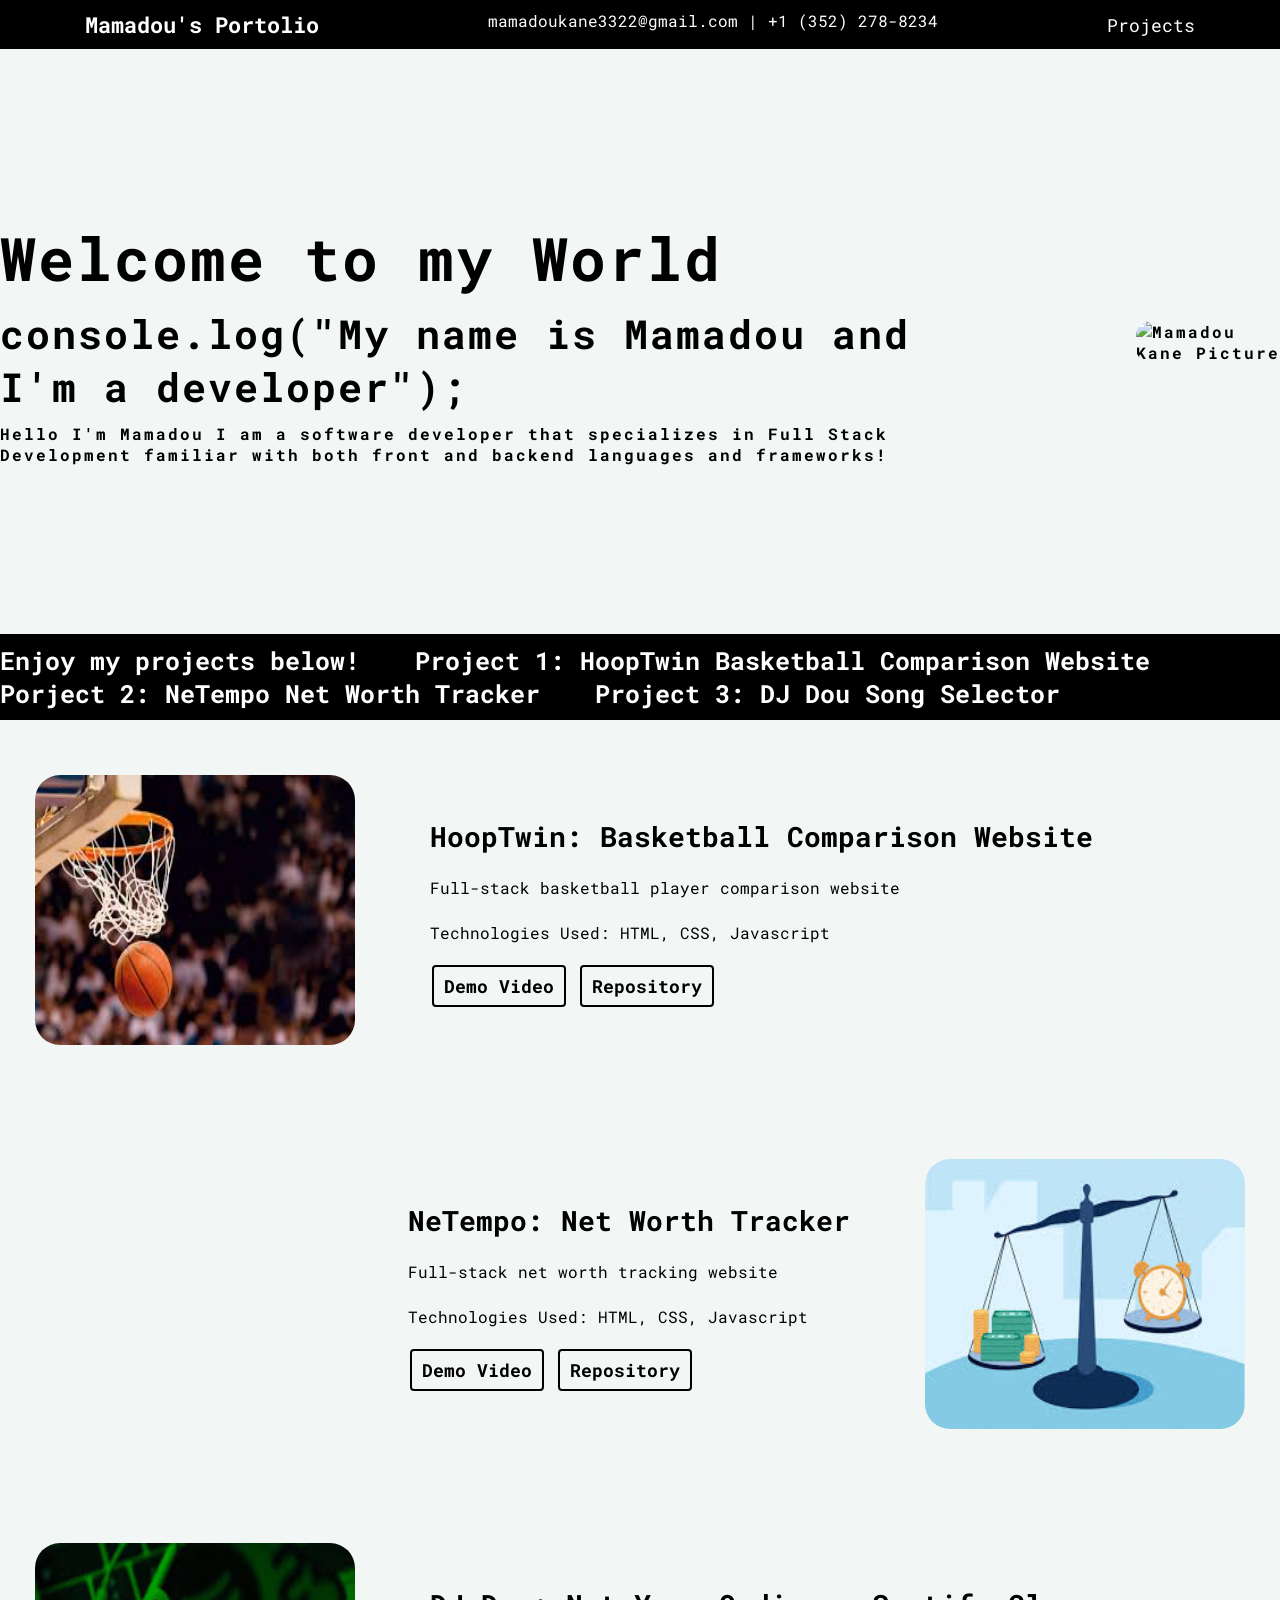
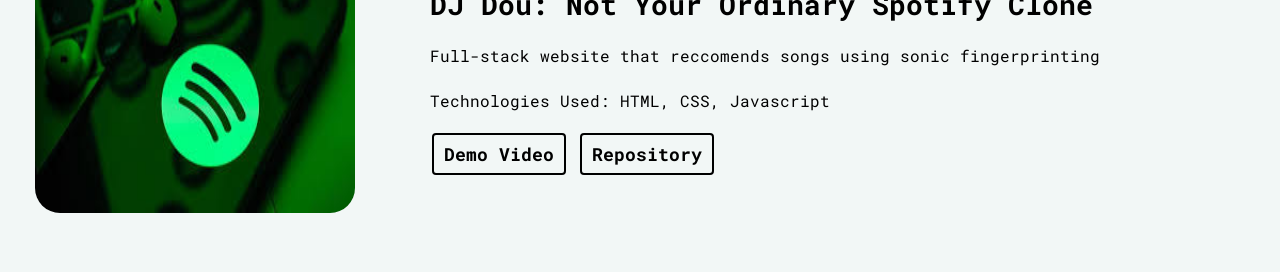
==== Portfolio.html @ 954fdf6a "repo links added" ====
<!doctype html>
<html lang="en">
  <head>
    <meta charset="UTF-8" />
    <meta name="viewport" content="width=device-width, initial-scale=1.0" />
    <link rel="stylesheet" href="portfolioStyles.css" />
    <link rel="preconnect" href="https://fonts.googleapis.com" />
    <link rel="preconnect" href="https://fonts.gstatic.com" crossorigin />
    <link
      href="https://fonts.googleapis.com/css2?family=Roboto+Mono:ital,wght@0,100..700;1,100..700&display=swap"
      rel="stylesheet"
    />
    <title>Mamadou Kane Portfolio</title>
  </head>
  <body>
    <nav>
      <div class="logo">Mamadou's Portolio</div>
      <p>mamadoukane3322@gmail.com | +1 (352) 278-8234</p>
      <ul>
        <li><a href="#project-section">Projects</a></li>
      </ul>
    </nav>
    <main>
      <secton class="hero">
        <div class="hero-left">
          <div class="welcome">Welcome to my World</div>
          <div class="dev-intro">
            console.log("My name is Mamadou and I'm a developer");
          </div>
          <p>
            Hello I'm Mamadou I am a software developer that specializes in Full
            Stack Development familiar with both front and backend languages
            and frameworks!
          </p>
        </div>
        <div class="hero-right">
          <img src="images/Headshot.jpeg" alt="Mamadou Kane Picture" />
        </div>
      </secton>
      <div class="news-bulletin">
        <div class="news-headlines">
          <div class="news">
            <span>Enjoy my projects below!</span>
            <span>Project 1: HoopTwin Basketball Comparison Website</span>
            <span>Porject 2: NeTempo Net Worth Tracker</span>
            <span>Project 3: DJ Dou Song Selector</span>
          </div>
        </div>
      </div>
      <section class="projects" id="project-section">
        <div class="project">
          <div class="project-image">
            <img src="Images/Basketball.jpg" alt="Basketball Image" />
          </div>
          <div class="project-info">
            <div class="description">
              HoopTwin: Basketball Comparison Website
            </div>
            <p>Full-stack basketball player comparison website</p>
            <p>Technologies Used: HTML, CSS, Javascript</p>
            <div class="button-container">
              <div class="button">
                <a><button class="btn">Demo Video</button></a>
                <a href="https://github.com/mkane3322/HoopTwin"><button class="btn">Repository</button></a>
              </div>
            </div>
          </div>
        </div>
        <div class="project row-reverse">
          <div class="project-image">
            <img src="Images/Finance.jpg" alt="Basketball Image" />
          </div>
          <div class="project-info">
            <div class="description">NeTempo: Net Worth Tracker</div>
            <p>Full-stack net worth tracking website</p>
            <p>Technologies Used: HTML, CSS, Javascript</p>
            <div class="button-container">
              <div class="button">
                <a><button class="btn">Demo Video</button></a>
                <a href="https://github.com/mkane3322/NeTempo"><button class="btn">Repository</button></a>
              </div>
            </div>
          </div>
        </div>
        <div class="project">
          <div class="project-image">
            <img src="Images/Spotify.jpg" alt="Basketball Image" />
          </div>
          <div class="project-info">
            <div class="description">
              DJ Dou: Not Your Ordinary Spotify Clone
            </div>
            <p>
              Full-stack website that reccomends songs using sonic
              fingerprinting
            </p>
            <p>Technologies Used: HTML, CSS, Javascript</p>
            <div class="button-container">
              <div class="button">
                <a><button class="btn">Demo Video</button></a>
                <a href="https://github.com/mkane3322/DJ-Dou"><button class="btn">Repository</button></a>
              </div>
            </div>
          </div>
        </div>
      </section>
    </main>
  </body>
  <script rel="text/javascript" src="portfolioScript.js"></script>
</html>
---- portfolioStyles.css ----
* {
    font-family: 'Roboto Mono';
    margin: 0;
    padding: 0;
    scroll-behavior: smooth;
}
nav {
    display: flex;
    justify-content: space-around;
    background-color: black;
    color: white;
    padding: 10px 0;
}
.logo {
    font-size: 22px;
    font-weight: bolder;
}
nav ul {
    display: flex;
    gap: 50px;
    align-items: center;
}
nav ul li {
    list-style-type: none;
    font-size: 18px;
}
nav ul li a {
    color: white;
    text-decoration: none;
}
nav ul li a:hover {
    color: rgb(48, 45, 45);
    text-decoration: none;
    transition: all 0.5s;
}
.hero {
    background-color: rgb(242, 247, 246);
    height: 65vh;
    display: flex;
    justify-content: center;
    gap: 130px;
    align-items: center;
    letter-spacing: 2px;
    font-weight: bold;
}
.hero-left {
    display: flex;
    flex-direction: column;
    gap: 10px;
}
.hero-left .welcome {
    font-size: 60px;
}
.hero-left .dev-intro {
    font-size: 40px;
}
.hero-right img {
    height: 30vh;
    border-radius: 15px;
}
.button-container {
    padding: 10px 0;
}
.btn {
    background-color: rgb(242, 247, 246);
    padding: 7px 10px;
    margin: 0 2px;
    border: 2px solid black;
    border-radius: 4px;
    cursor: pointer;
    font-size: 18px;
    font-weight: bolder;
    transition: all 0.5s;
}
.btn:hover {
    color: rgb(242, 247, 246);
    background-color: black;
    border: 2px solid rgb(242, 247, 246);
    border-radius: 4px;
}
.news-bulletin {
    overflow: hidden;
    background-color: black;
    color: white;
    display: flex;
    align-items: center;
    padding: 10px 0;
    font-weight: bolder;
    font-size: 25px;
}
.news span{
    display: inline-block;
    margin-right: 40px;
    animation: scroll 10s linear infinite;
}
@keyframes scroll {
    from {transform: translateX(100vw);}
    to {transform: translateX(0vw);}
    to {transform: translateX(-100vw);}
}
.project {
    background-color: rgb(242, 247, 246);
    display: flex;
    align-items: center;
    border-top: black;
    padding: 20px 0;
}
.project-image img {
    width: 25vw;
    height: 30vh;
    margin: 35px;
    border-radius: 25px;
}
.project-info {
    display: flex;
    flex-direction: column;
    padding: 40px;
}
.project-info .description {
    font-size: 28px;
    padding: 10px 0;
    font-weight: bold;
}
.project-info p {
    padding: 12px 0;
}
.row-reverse {
    flex-direction: row-reverse;
}
@media screen and (max-width: 950px) {
    nav {
        flex-direction: column;
        align-items: center;
        gap: 12px;
    }
    .hero {
        flex-direction: column-reverse;
        gap: 12px;
    }
    .hero-left {
        align-items: center;
    }
    .project {
        padding: 1px;
    }
}
@media screen and (max-width: 650px) {
    .hero-left .welcome {
        font-size: 50px;
        text-align: center;
    }
    .hero-left .dev-intro {
        font-size: 30px;
        text-align: center;
    }
    .project {
        flex-direction: column;
    }
    .project-image img {
        width: 80vw;
        margin: 5px 35px;
    }
    .project-info {
        padding: 15px 25px;
    }
}
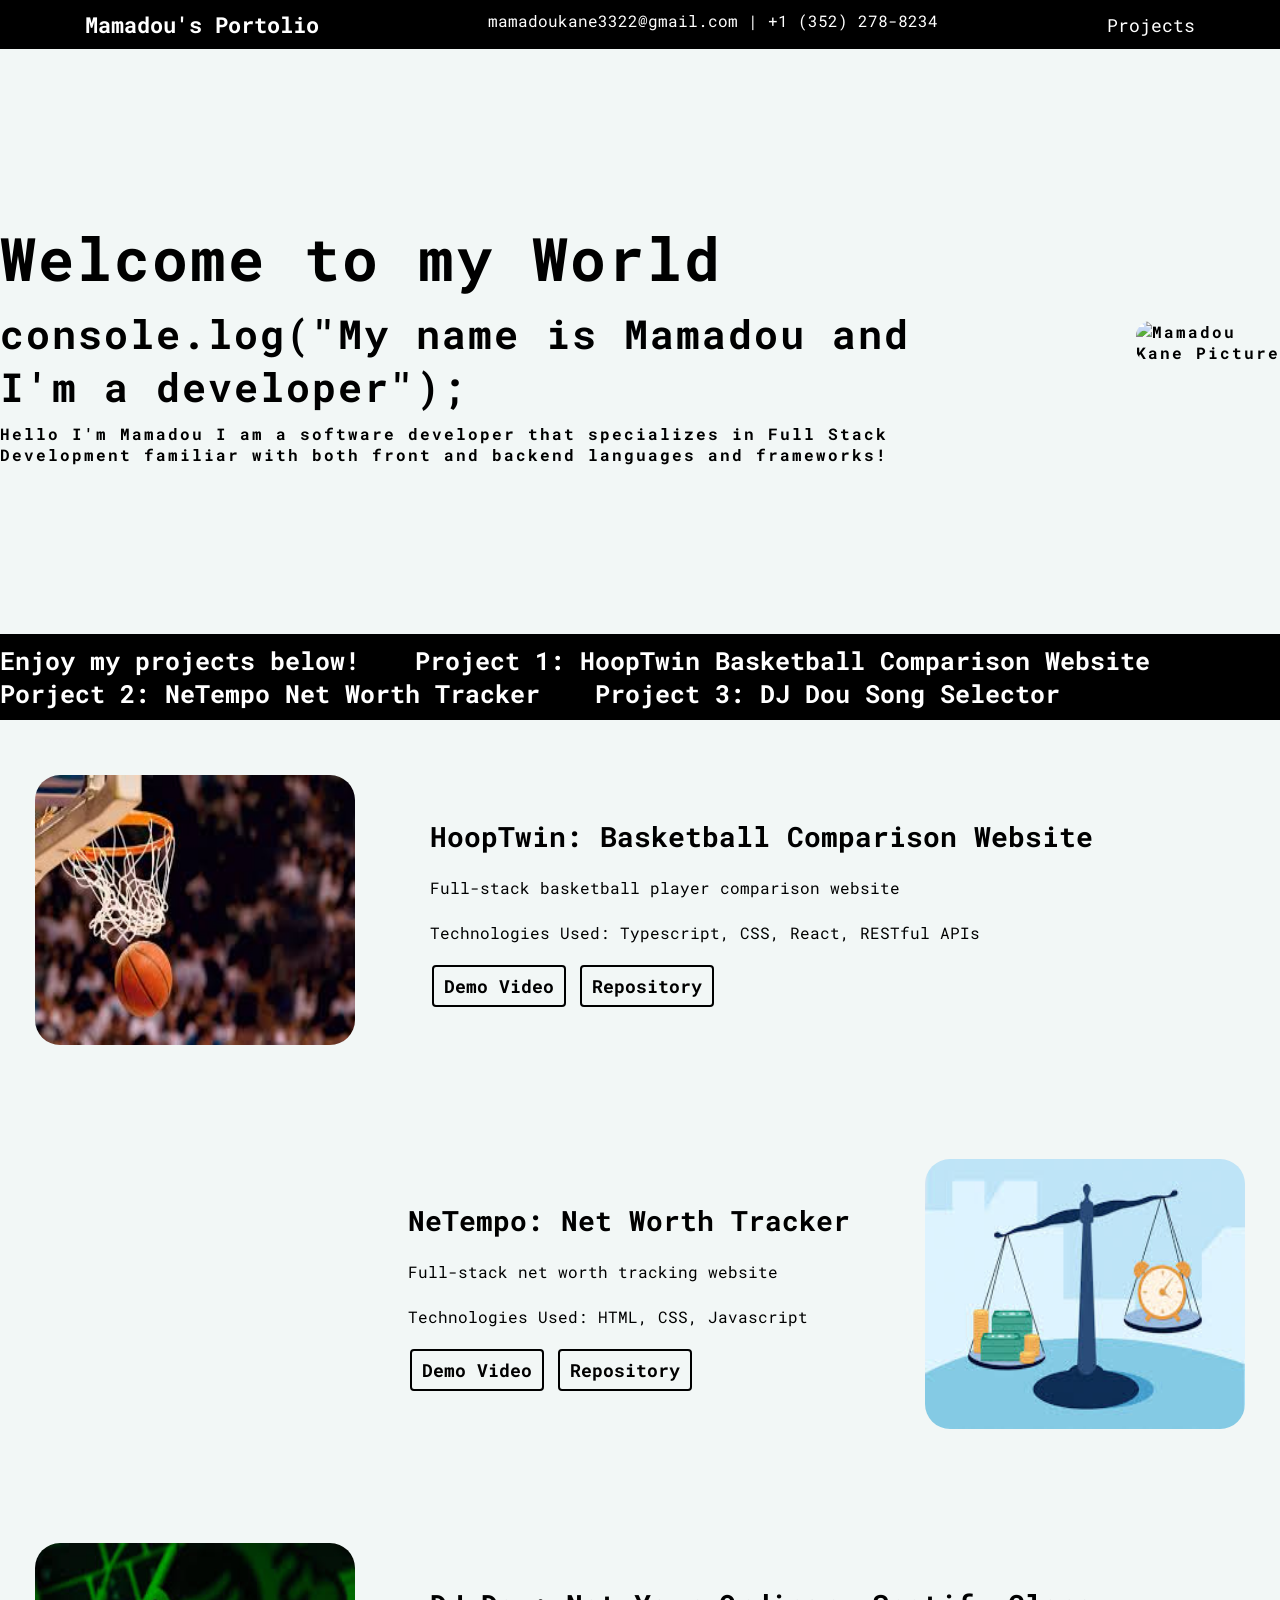
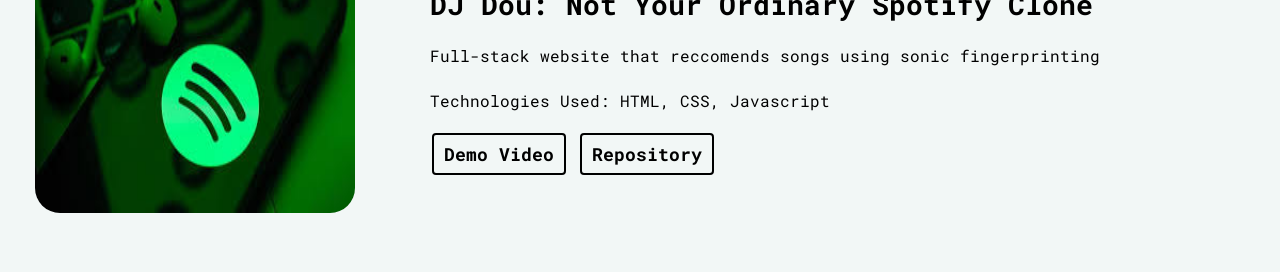
==== commit 31ba569f: "hooptwin sections updated" ====
--- a/Portfolio.html
+++ b/Portfolio.html
@@ -57,10 +57,10 @@
               HoopTwin: Basketball Comparison Website
             </div>
             <p>Full-stack basketball player comparison website</p>
-            <p>Technologies Used: HTML, CSS, Javascript</p>
+            <p>Technologies Used: Typescript, CSS, React, RESTful APIs</p>
             <div class="button-container">
               <div class="button">
-                <a><button class="btn">Demo Video</button></a>
+                <a href="https://youtu.be/o6o-MXsnxIQ"><button class="btn">Demo Video</button></a>
                 <a href="https://github.com/mkane3322/HoopTwin"><button class="btn">Repository</button></a>
               </div>
             </div>
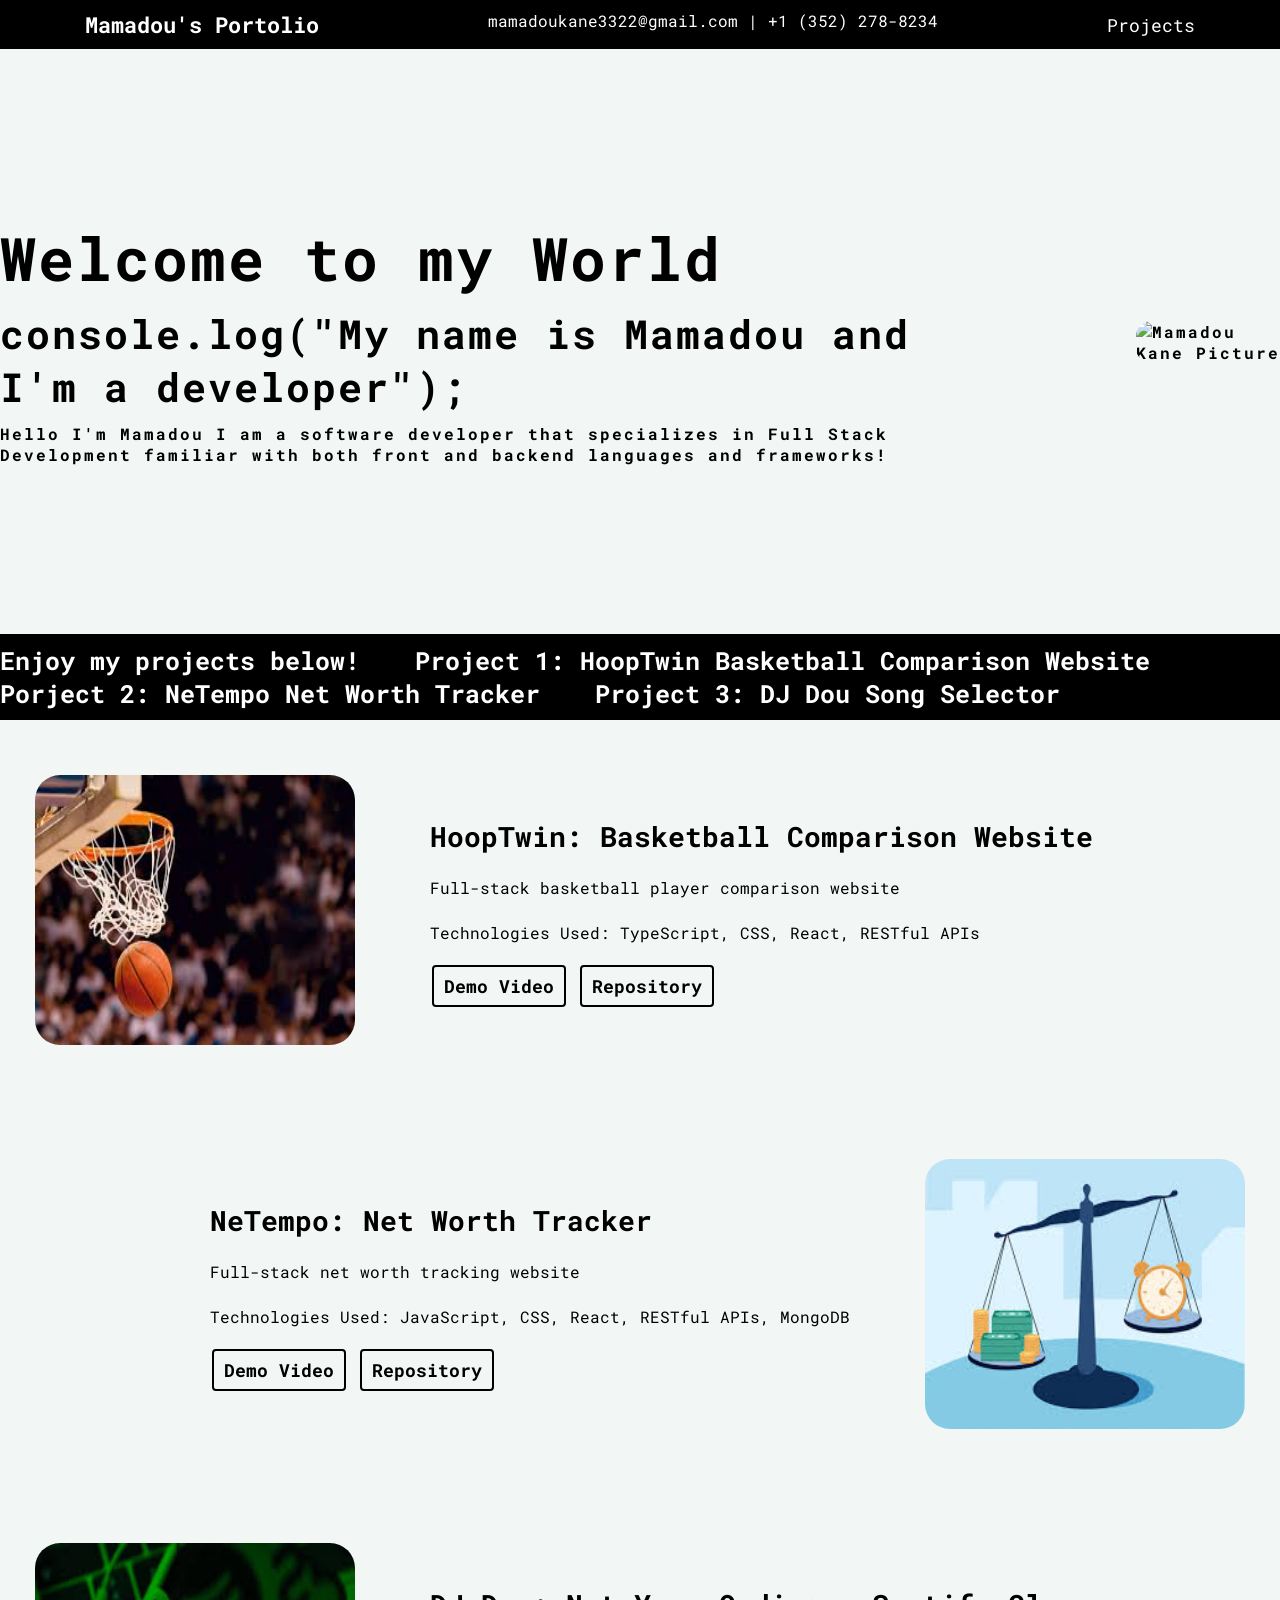
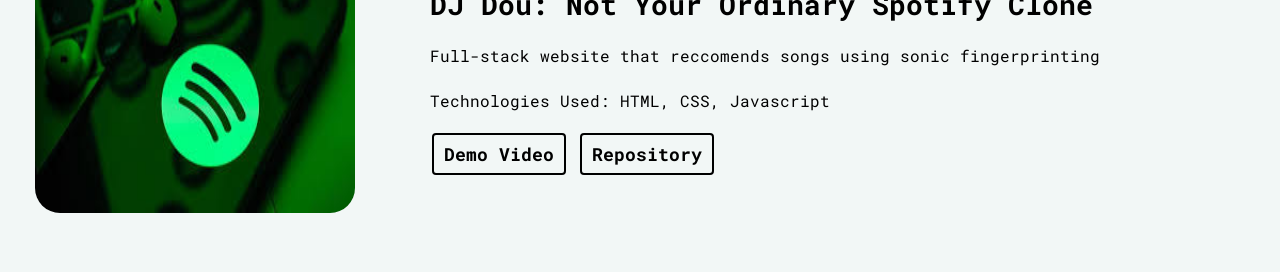
==== commit 8c82ff22: "updated NeTempo section" ====
--- a/Portfolio.html
+++ b/Portfolio.html
@@ -57,11 +57,11 @@
               HoopTwin: Basketball Comparison Website
             </div>
             <p>Full-stack basketball player comparison website</p>
-            <p>Technologies Used: Typescript, CSS, React, RESTful APIs</p>
+            <p>Technologies Used: TypeScript, CSS, React, RESTful APIs</p>
             <div class="button-container">
               <div class="button">
-                <a href="https://youtu.be/o6o-MXsnxIQ"><button class="btn">Demo Video</button></a>
-                <a href="https://github.com/mkane3322/HoopTwin"><button class="btn">Repository</button></a>
+                <a href="https://youtu.be/o6o-MXsnxIQ" target="_blank"><button class="btn">Demo Video</button></a>
+                <a href="https://github.com/mkane3322/HoopTwin" target="_blank"><button class="btn">Repository</button></a>
               </div>
             </div>
           </div>
@@ -73,10 +73,10 @@
           <div class="project-info">
             <div class="description">NeTempo: Net Worth Tracker</div>
             <p>Full-stack net worth tracking website</p>
-            <p>Technologies Used: HTML, CSS, Javascript</p>
+            <p>Technologies Used: JavaScript, CSS, React, RESTful APIs, MongoDB</p>
             <div class="button-container">
               <div class="button">
-                <a><button class="btn">Demo Video</button></a>
+                <a href="https://youtu.be/4WZWDV47uKg"><button class="btn">Demo Video</button></a>
                 <a href="https://github.com/mkane3322/NeTempo"><button class="btn">Repository</button></a>
               </div>
             </div>
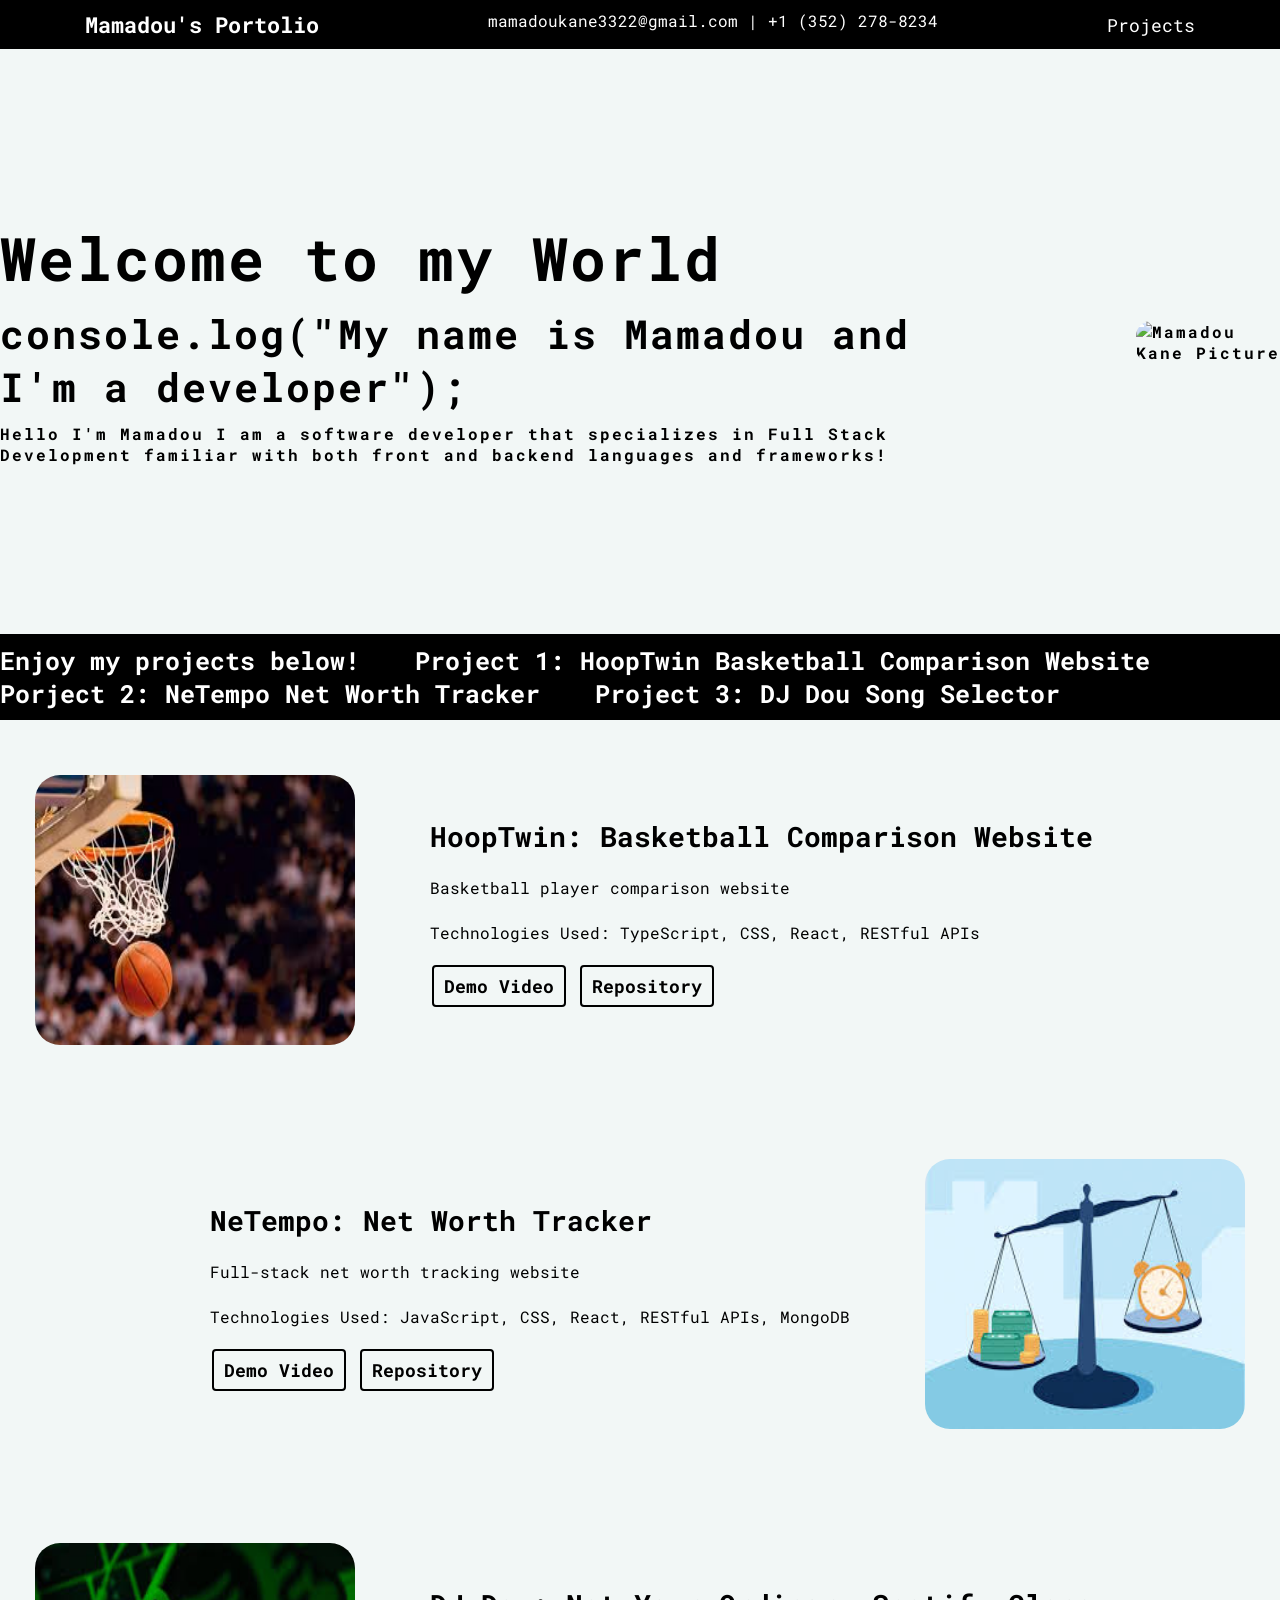
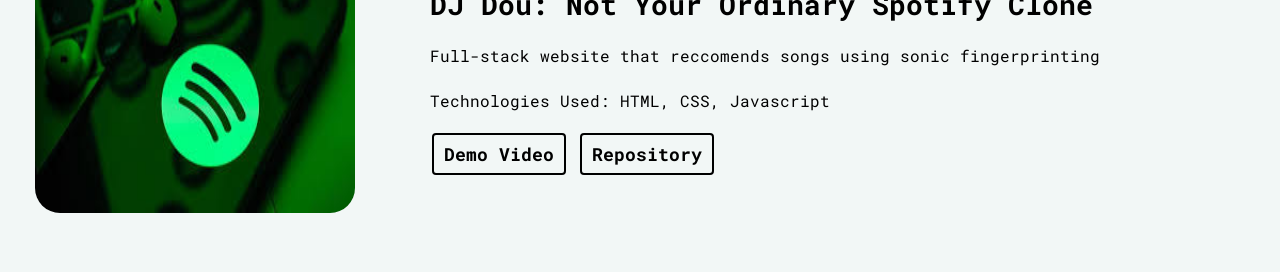
==== commit 3debc3a6: "txt update" ====
--- a/Portfolio.html
+++ b/Portfolio.html
@@ -56,7 +56,7 @@
             <div class="description">
               HoopTwin: Basketball Comparison Website
             </div>
-            <p>Full-stack basketball player comparison website</p>
+            <p>Basketball player comparison website</p>
             <p>Technologies Used: TypeScript, CSS, React, RESTful APIs</p>
             <div class="button-container">
               <div class="button">
@@ -76,8 +76,8 @@
             <p>Technologies Used: JavaScript, CSS, React, RESTful APIs, MongoDB</p>
             <div class="button-container">
               <div class="button">
-                <a href="https://youtu.be/4WZWDV47uKg"><button class="btn">Demo Video</button></a>
-                <a href="https://github.com/mkane3322/NeTempo"><button class="btn">Repository</button></a>
+                <a href="https://youtu.be/4WZWDV47uKg" target="_blank"><button class="btn">Demo Video</button></a>
+                <a href="https://github.com/mkane3322/NeTempo" target="_blank"><button class="btn">Repository</button></a>
               </div>
             </div>
           </div>
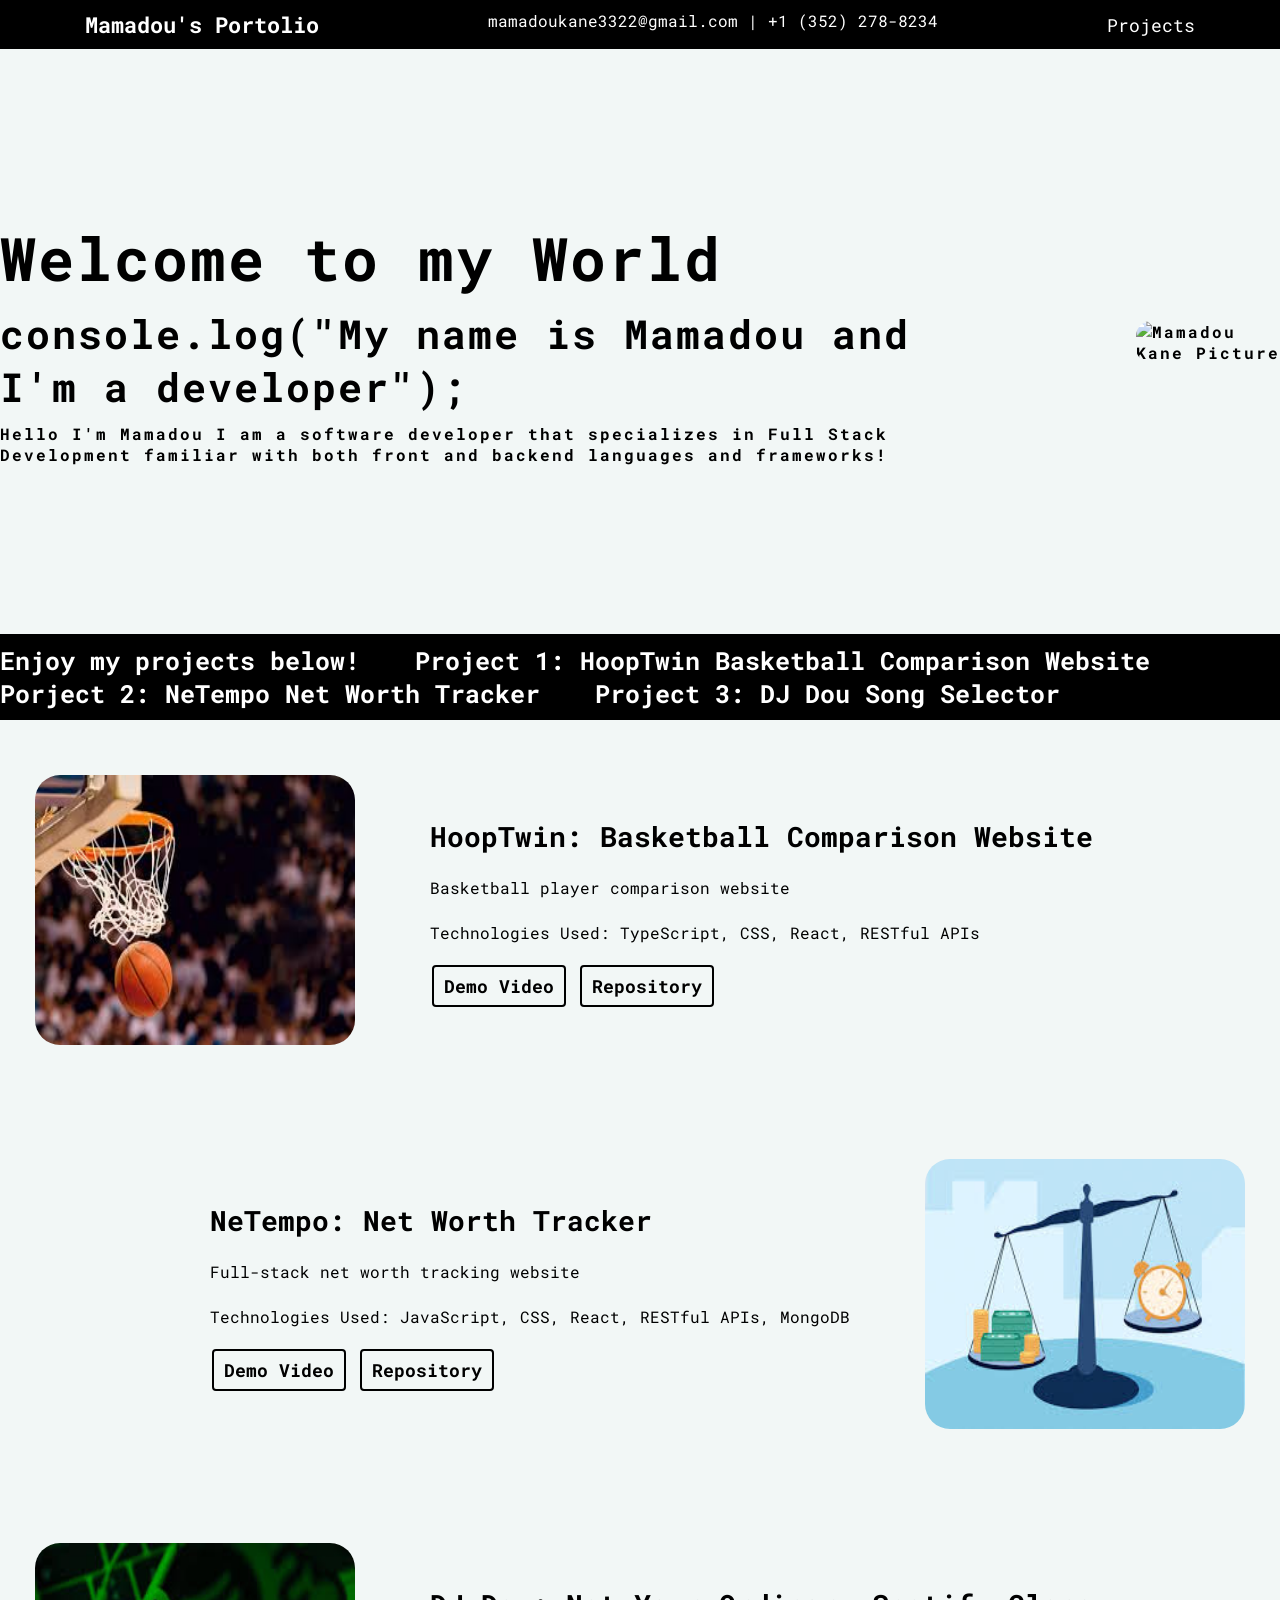
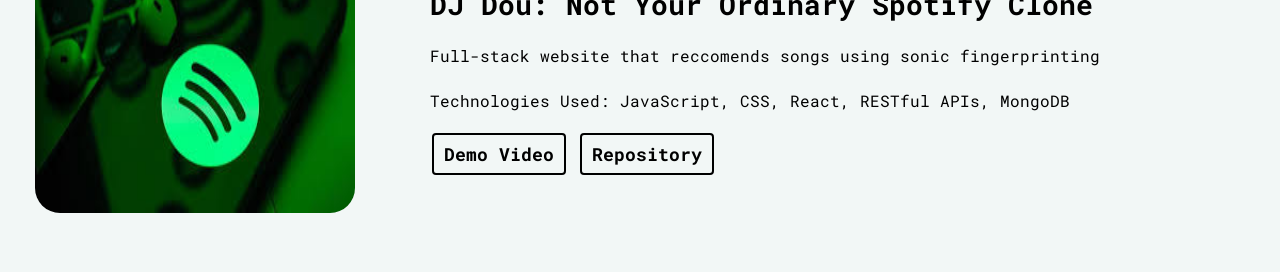
==== commit 383e858f: "final demo added and section updated" ====
--- a/Portfolio.html
+++ b/Portfolio.html
@@ -94,10 +94,10 @@
               Full-stack website that reccomends songs using sonic
               fingerprinting
             </p>
-            <p>Technologies Used: HTML, CSS, Javascript</p>
+            <p>Technologies Used: JavaScript, CSS, React, RESTful APIs, MongoDB</p>
             <div class="button-container">
               <div class="button">
-                <a><button class="btn">Demo Video</button></a>
+                <a href="https://youtu.be/ty2h06L_Es4"><button class="btn">Demo Video</button></a>
                 <a href="https://github.com/mkane3322/DJ-Dou"><button class="btn">Repository</button></a>
               </div>
             </div>
